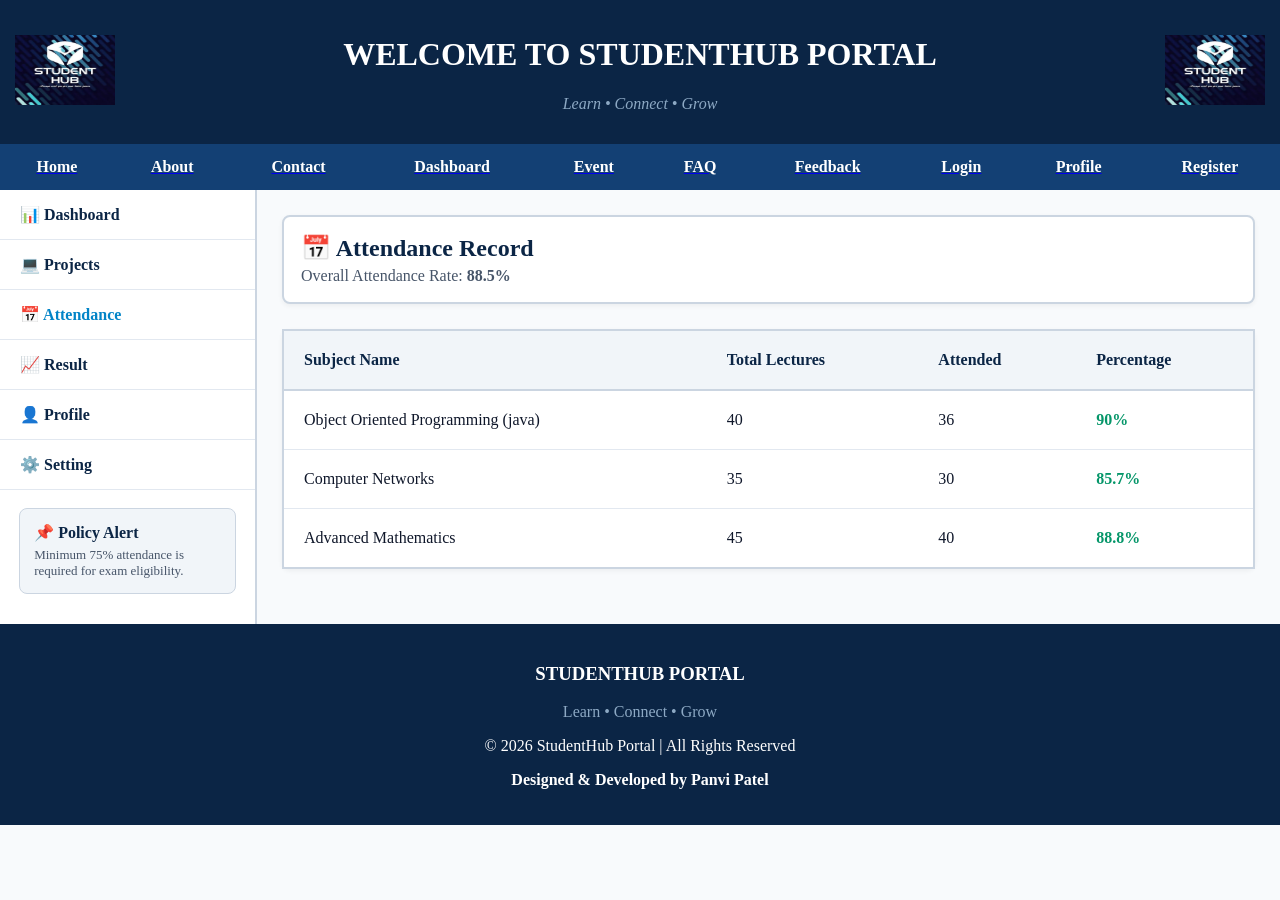
==== Attendance.html @ 4cfa84df "Added webpage files" ====
<!DOCTYPE html>
<html lang="en">
<head>
    <meta charset="UTF-8">
    <meta name="viewport" content="width=device-width, initial-scale=1.0">
    <title>Attendance - StudentHub Portal</title>
</head>
<body bgcolor="#F8FAFC" text="#0F172A" style="margin: 0; padding: 0;">

    <header>
        <table width="100%" bgcolor="#0B2545" cellpadding="15" style="border-collapse: collapse;">
            <tr>
                <td width="20%" align="left"><img src="logo.jpeg" alt="StudentHub Logo" width="100" height="70"></td>
                <td width="60%" align="center">
                    <font color="#FFFFFF">
                        <h1>WELCOME TO STUDENTHUB PORTAL</h1>
                        <p><i><font color="#8DA9C4">Learn • Connect • Grow</font></i></p>
                    </font>
                </td>
                <td width="20%" align="right"><img src="logo.jpeg" alt="StudentHub Logo" width="100" height="70"></td>
            </tr>
        </table>
    </header>

    <nav>
        <table width="100%" bgcolor="#134074" cellpadding="14" style="border-collapse: collapse;">
            <tr align="center">
                <td><a href="Home.html" target="_blank"><font color="#FFFFFF"><b>Home</b></font></a></td>
                <td><a href="About.html" target="_blank"><font color="#FFFFFF"><b>About</b></font></a></td>
                <td><a href="Contact.html" target="_blank"><font color="#FFFFFF"><b>Contact</b></font></a></td>
                <td><a href="Dashboard.html" target="_blank"><font color="#FFFFFF"><b>Dashboard</b></font></a></td>
                <td><a href="Event.html" target="_blank"><font color="#FFFFFF"><b>Event</b></font></a></td>
                <td><a href="FAQ.html" target="_blank"><font color="#FFFFFF"><b>FAQ</b></font></a></td>
                <td><a href="Feedback.html" target="_blank"><font color="#FFFFFF"><b>Feedback</b></font></a></td>
                <td><a href="Login.html" target="_blank"><font color="#FFFFFF"><b>Login</b></font></a></td>
                <td><a href="Profile.html" target="_blank"><font color="#FFFFFF"><b>Profile</b></font></a></td>
                <td><a href="Register.html" target="_blank"><font color="#FFFFFF"><b>Register</b></font></a></td>
            </tr>
        </table>
    </nav>

    <main>
        <table width="100%" cellpadding="0" cellspacing="0" style="border-collapse: collapse;">
            <tr valign="top">
                <td width="20%" bgcolor="#FFFFFF" style="border-right: 2px solid #CBD5E1; padding-bottom: 30px;">
                    <table width="100%" cellpadding="15" cellspacing="0" style="border-collapse: collapse;">
                        <tr style="border-bottom: 1px solid #E2E8F0;">
                            <td align="left" style="padding-left: 20px;"><a href="Dashboard.html" style="text-decoration: none;"><font color="#0B2545"><b>📊 Dashboard</b></font></a></td>
                        </tr>
                        <tr style="border-bottom: 1px solid #E2E8F0;">
                            <td align="left" style="padding-left: 20px;"><a href="Projects.html" style="text-decoration: none;"><font color="#0B2545"><b>💻 Projects</b></font></a></td>
                        </tr>
                        <tr style="border-bottom: 1px solid #E2E8F0;">
                            <td align="left" style="padding-left: 20px;"><a href="Attendance.html" style="text-decoration: none;"><font color="#0284C7"><b>📅 Attendance</b></font></a></td>
                        </tr>
                        <tr style="border-bottom: 1px solid #E2E8F0;">
                            <td align="left" style="padding-left: 20px;"><a href="Result.html" style="text-decoration: none;"><font color="#0B2545"><b>📈 Result</b></font></a></td>
                        </tr>
                        <tr style="border-bottom: 1px solid #E2E8F0;">
                            <td align="left" style="padding-left: 20px;"><a href="Profile.html" style="text-decoration: none;"><font color="#0B2545"><b>👤 Profile</b></font></a></td>
                        </tr>
                        <tr style="border-bottom: 1px solid #E2E8F0;">
                            <td align="left" style="padding-left: 20px;"><a href="Setting.html" style="text-decoration: none;"><font color="#0B2545"><b>⚙️ Setting</b></font></a></td>
                        </tr>
                    </table>
                    <br>
                    <table width="85%" align="center" cellpadding="12" bgcolor="#F1F5F9" style="border: 1px solid #CBD5E1; border-radius: 8px;">
                        <tr>
                            <td align="left">
                                <h4 style="margin: 0 0 5px 0;"><font color="#0B2545">📌 Policy Alert</font></h4>
                                <p style="font-size: 13px; margin: 0;"><font color="#475569">Minimum 75% attendance is required for exam eligibility.</font></p>
                            </td>
                        </tr>
                    </table>
                </td>

                <td width="80%" style="padding: 25px;">
                    <table width="100%" cellpadding="15" bgcolor="#FFFFFF" style="border: 2px solid #CBD5E1; border-radius: 8px; box-shadow: 0px 2px 5px rgba(0,0,0,0.05); margin-bottom: 25px;">
                        <tr>
                            <td>
                                <h2 style="margin: 0;"><font color="#0B2545">📅 Attendance Record</font></h2>
                                <p style="margin: 5px 0 0 0;"><font color="#475569">Overall Attendance Rate: <b>88.5%</b></font></p>
                            </td>
                        </tr>
                    </table>

                    <table width="100%" cellpadding="20" bgcolor="#FFFFFF" style="border: 2px solid #CBD5E1; border-radius: 8px; border-collapse: collapse; box-shadow: 0px 2px 5px rgba(0,0,0,0.05);">
                        <tr bgcolor="#F1F5F9" style="border-bottom: 2px solid #CBD5E1;">
                            <th align="left"><font color="#0B2545">Subject Name</font></th>
                            <th align="left"><font color="#0B2545">Total Lectures</font></th>
                            <th align="left"><font color="#0B2545">Attended</font></th>
                            <th align="left"><font color="#0B2545">Percentage</font></th>
                        </tr>
                        <tr style="border-bottom: 1px solid #E2E8F0;">
                            <td>Object Oriented Programming (java)</td>
                            <td>40</td>
                            <td>36</td>
                            <td><font color="#059669"><b>90%</b></font></td>
                        </tr>
                        <tr style="border-bottom: 1px solid #E2E8F0;">
                            <td>Computer Networks</td>
                            <td>35</td>
                            <td>30</td>
                            <td><font color="#059669"><b>85.7%</b></font></td>
                        </tr>
                        <tr>
                            <td>Advanced Mathematics</td>
                            <td>45</td>
                            <td>40</td>
                            <td><font color="#059669"><b>88.8%</b></font></td>
                        </tr>
                    </table>
                </td>
            </tr>
        </table>
    </main>

    <footer>
        <table width="100%" bgcolor="#0B2545" cellpadding="20" style="border-collapse: collapse;">
            <tr>
                <td align="center">
                    <font color="#FFFFFF">
                        <h3>STUDENTHUB PORTAL</h3>
                        <p><font color="#8DA9C4">Learn • Connect • Grow</font></p>
                        <p>© 2026 StudentHub Portal | All Rights Reserved</p>
                        <p><b>Designed & Developed by Panvi Patel</b></p>
                    </font>
                </td>
            </tr>
        </table>
    </footer>

</body>
</html>
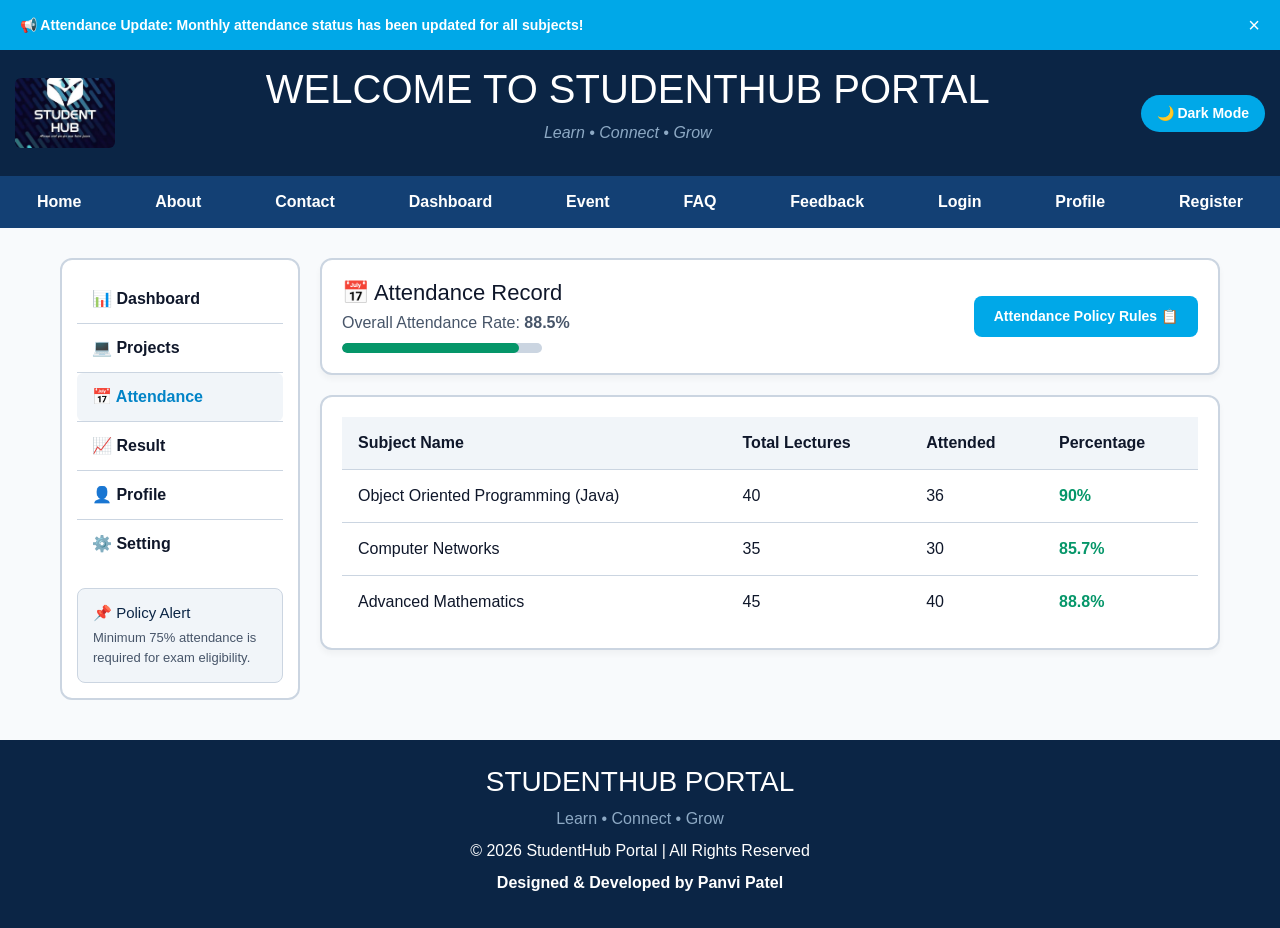
==== commit 5c9d31e1: "Initial commit - StudentHub project files" ====
--- a/Attendance.html
+++ b/Attendance.html
@@ -1,134 +1,530 @@
 <!DOCTYPE html>
 <html lang="en">
+
 <head>
     <meta charset="UTF-8">
     <meta name="viewport" content="width=device-width, initial-scale=1.0">
+
+    <!-- Bootstrap CSS -->
+    <link href="https://cdn.jsdelivr.net/npm/bootstrap@5.3.7/dist/css/bootstrap.min.css" rel="stylesheet">
+
     <title>Attendance - StudentHub Portal</title>
+
+    <style>
+        * {
+            margin: 0;
+            padding: 0;
+            box-sizing: border-box;
+            transition: background 0.3s, color 0.3s;
+        }
+
+        /* Color Theme Variables */
+        :root {
+            --bg-color: #F8FAFC;
+            --text-color: #0F172A;
+            --card-bg: #FFFFFF;
+            --card-light: #F1F5F9;
+            --header-bg: #0B2545;
+            --navbar-bg: #134074;
+            --border-color: #CBD5E1;
+            --text-sub: #475569;
+        }
+
+        body.dark-mode {
+            --bg-color: #0F172A;
+            --text-color: #F8FAFC;
+            --card-bg: #1E293B;
+            --card-light: #334155;
+            --header-bg: #020617;
+            --navbar-bg: #0F172A;
+            --border-color: #334155;
+            --text-sub: #94A3B8;
+        }
+
+        body {
+            font-family: Arial, sans-serif;
+            background: var(--bg-color);
+            color: var(--text-color);
+        }
+
+        /* ---------- Notification Banner ---------- */
+        .notification-banner {
+            background: #00A8E8;
+            color: #fff;
+            padding: 10px 20px;
+            display: flex;
+            justify-content: space-between;
+            align-items: center;
+            font-weight: bold;
+            font-size: 14px;
+        }
+
+        .notification-banner .close-btn {
+            background: transparent;
+            border: none;
+            color: white;
+            font-size: 20px;
+            cursor: pointer;
+        }
+
+        /* ---------- Header & Theme Button ---------- */
+        .header {
+            background: var(--header-bg);
+            color: white;
+            display: flex;
+            flex-direction: column;
+            align-items: center;
+            gap: 15px;
+            padding: 15px;
+            position: relative;
+        }
+
+        .logo {
+            width: 100px;
+            height: 70px;
+            object-fit: cover;
+            border-radius: 6px;
+        }
+
+        .title {
+            text-align: center;
+        }
+
+        .title p {
+            color: #8DA9C4;
+            margin-top: 8px;
+        }
+
+        .theme-btn {
+            background: #00A8E8;
+            color: white;
+            border: none;
+            padding: 8px 16px;
+            border-radius: 20px;
+            cursor: pointer;
+            font-size: 14px;
+            font-weight: bold;
+            transition: transform 0.2s;
+        }
+
+        .theme-btn:hover {
+            transform: scale(1.05);
+        }
+
+        /* ---------- Navbar & Mobile Menu ---------- */
+        .nav-container {
+            background: var(--navbar-bg);
+            position: relative;
+        }
+
+        .hamburger {
+            display: none;
+            background: none;
+            border: none;
+            color: white;
+            font-size: 24px;
+            padding: 10px 20px;
+            cursor: pointer;
+            width: 100%;
+            text-align: left;
+        }
+
+        .navbar {
+            background: var(--navbar-bg);
+            display: flex;
+            justify-content: space-around;
+            align-items: center;
+            width: 100%;
+            padding: 14px 0px;
+            flex-wrap: nowrap;
+            overflow-x: auto;
+        }
+
+        .navbar a {
+            color: white;
+            text-decoration: none;
+            font-weight: bold;
+            white-space: nowrap;
+            padding: 0 10px;
+            transition: 0.3s;
+        }
+
+        .navbar a:hover {
+            color: #8DA9C4;
+        }
+
+        /* ---------- Dashboard Layout ---------- */
+        .dashboard-layout {
+            display: grid;
+            grid-template-columns: 1fr;
+            gap: 20px;
+            max-width: 1200px;
+            margin: 30px auto;
+            padding: 0 20px;
+        }
+
+        /* Sidebar Styling */
+        .sidebar {
+            background: var(--card-bg);
+            border: 2px solid var(--border-color);
+            border-radius: 12px;
+            padding: 15px;
+        }
+
+        .sidebar-menu {
+            list-style: none;
+            padding: 0;
+            margin: 0;
+        }
+
+        .sidebar-menu li {
+            border-bottom: 1px solid var(--border-color);
+        }
+
+        .sidebar-menu li:last-child {
+            border-bottom: none;
+        }
+
+        .sidebar-menu a {
+            display: block;
+            padding: 12px 15px;
+            color: var(--text-color);
+            text-decoration: none;
+            font-weight: bold;
+            border-radius: 6px;
+            transition: background 0.2s;
+        }
+
+        .sidebar-menu a:hover, .sidebar-menu a.active {
+            background: var(--card-light);
+            color: #0284C7;
+        }
+
+        .policy-alert {
+            background: var(--card-light);
+            border: 1px solid var(--border-color);
+            border-radius: 8px;
+            padding: 15px;
+            margin-top: 20px;
+        }
+
+        .policy-alert h4 {
+            color: #0B2545;
+            font-size: 15px;
+            margin-bottom: 6px;
+        }
+
+        body.dark-mode .policy-alert h4 {
+            color: #38BDF8;
+        }
+
+        /* Content Area */
+        .content-area {
+            display: flex;
+            flex-direction: column;
+            gap: 20px;
+        }
+
+        .summary-card {
+            background: var(--card-bg);
+            border: 2px solid var(--border-color);
+            border-radius: 12px;
+            padding: 20px;
+            box-shadow: 0 4px 6px rgba(0,0,0,0.04);
+            display: flex;
+            justify-content: space-between;
+            align-items: center;
+            flex-wrap: wrap;
+            gap: 15px;
+        }
+
+        .table-card {
+            background: var(--card-bg);
+            border: 2px solid var(--border-color);
+            border-radius: 12px;
+            padding: 20px;
+            box-shadow: 0 4px 6px rgba(0,0,0,0.04);
+            overflow-x: auto;
+        }
+
+        .custom-table {
+            width: 100%;
+            border-collapse: collapse;
+            text-align: left;
+        }
+
+        .custom-table th, .custom-table td {
+            padding: 14px 16px;
+            border-bottom: 1px solid var(--border-color);
+        }
+
+        .custom-table th {
+            background: var(--card-light);
+            color: var(--text-color);
+            font-weight: bold;
+        }
+
+        .custom-table tr:last-child td {
+            border-bottom: none;
+        }
+
+        .badge-success {
+            color: #059669;
+            font-weight: bold;
+        }
+
+        /* Dynamic Progress Bar */
+        .progress-container {
+            width: 100%;
+            background: var(--border-color);
+            border-radius: 20px;
+            height: 10px;
+            overflow: hidden;
+            margin-top: 8px;
+        }
+
+        .progress-bar {
+            height: 100%;
+            background: #059669;
+            border-radius: 20px;
+        }
+
+        /* Buttons & Modal */
+        .btn-custom {
+            background: #00A8E8;
+            color: white;
+            border: none;
+            padding: 10px 20px;
+            border-radius: 8px;
+            font-size: 14px;
+            font-weight: bold;
+            cursor: pointer;
+            transition: 0.3s;
+        }
+
+        .btn-custom:hover {
+            background: #0086ba;
+        }
+
+        .modal-overlay {
+            display: none;
+            position: fixed;
+            top: 0;
+            left: 0;
+            width: 100%;
+            height: 100%;
+            background: rgba(0, 0, 0, 0.6);
+            justify-content: center;
+            align-items: center;
+            z-index: 1000;
+        }
+
+        .modal-box {
+            background: var(--card-bg);
+            color: var(--text-color);
+            padding: 30px;
+            border-radius: 12px;
+            max-width: 480px;
+            width: 90%;
+            text-align: center;
+            position: relative;
+            box-shadow: 0 10px 25px rgba(0,0,0,0.2);
+        }
+
+        .modal-close {
+            position: absolute;
+            top: 12px;
+            right: 18px;
+            background: none;
+            border: none;
+            font-size: 24px;
+            cursor: pointer;
+            color: var(--text-color);
+        }
+
+        /* Footer */
+        footer {
+            background: var(--header-bg);
+            color: white;
+            text-align: center;
+            padding: 25px 20px;
+            margin-top: 40px;
+        }
+
+        footer p {
+            margin: 8px 0;
+        }
+
+        .tag {
+            color: #8DA9C4;
+        }
+
+        /* Responsive Breakpoints */
+        @media(max-width: 767px) {
+            .hamburger {
+                display: block;
+            }
+
+            .navbar {
+                display: none;
+                flex-direction: column;
+                padding: 10px 0;
+                gap: 12px;
+            }
+
+            .navbar.show {
+                display: flex;
+            }
+        }
+
+        @media(min-width: 768px) {
+            .header {
+                flex-direction: row;
+                justify-content: space-between;
+            }
+
+            .dashboard-layout {
+                grid-template-columns: 240px 1fr;
+            }
+        }
+    </style>
 </head>
-<body bgcolor="#F8FAFC" text="#0F172A" style="margin: 0; padding: 0;">
-
-    <header>
-        <table width="100%" bgcolor="#0B2545" cellpadding="15" style="border-collapse: collapse;">
-            <tr>
-                <td width="20%" align="left"><img src="logo.jpeg" alt="StudentHub Logo" width="100" height="70"></td>
-                <td width="60%" align="center">
-                    <font color="#FFFFFF">
-                        <h1>WELCOME TO STUDENTHUB PORTAL</h1>
-                        <p><i><font color="#8DA9C4">Learn • Connect • Grow</font></i></p>
-                    </font>
-                </td>
-                <td width="20%" align="right"><img src="logo.jpeg" alt="StudentHub Logo" width="100" height="70"></td>
-            </tr>
-        </table>
+
+<body>
+
+    <!-- Notification Banner -->
+    <div class="notification-banner" id="banner">
+        <span>📢 Attendance Update: Monthly attendance status has been updated for all subjects!</span>
+        <button class="close-btn">&times;</button>
+    </div>
+
+    <!-- Header with Theme Switcher -->
+    <header class="header">
+        <img src="logo.jpeg" class="logo" alt="logo">
+
+        <div class="title">
+            <h1>WELCOME TO STUDENTHUB PORTAL</h1>
+            <p><i>Learn • Connect • Grow</i></p>
+        </div>
+
+        <button class="theme-btn" id="themeToggle">🌙 Dark Mode</button>
     </header>
 
-    <nav>
-        <table width="100%" bgcolor="#134074" cellpadding="14" style="border-collapse: collapse;">
-            <tr align="center">
-                <td><a href="Home.html" target="_blank"><font color="#FFFFFF"><b>Home</b></font></a></td>
-                <td><a href="About.html" target="_blank"><font color="#FFFFFF"><b>About</b></font></a></td>
-                <td><a href="Contact.html" target="_blank"><font color="#FFFFFF"><b>Contact</b></font></a></td>
-                <td><a href="Dashboard.html" target="_blank"><font color="#FFFFFF"><b>Dashboard</b></font></a></td>
-                <td><a href="Event.html" target="_blank"><font color="#FFFFFF"><b>Event</b></font></a></td>
-                <td><a href="FAQ.html" target="_blank"><font color="#FFFFFF"><b>FAQ</b></font></a></td>
-                <td><a href="Feedback.html" target="_blank"><font color="#FFFFFF"><b>Feedback</b></font></a></td>
-                <td><a href="Login.html" target="_blank"><font color="#FFFFFF"><b>Login</b></font></a></td>
-                <td><a href="Profile.html" target="_blank"><font color="#FFFFFF"><b>Profile</b></font></a></td>
-                <td><a href="Register.html" target="_blank"><font color="#FFFFFF"><b>Register</b></font></a></td>
-            </tr>
-        </table>
-    </nav>
-
-    <main>
-        <table width="100%" cellpadding="0" cellspacing="0" style="border-collapse: collapse;">
-            <tr valign="top">
-                <td width="20%" bgcolor="#FFFFFF" style="border-right: 2px solid #CBD5E1; padding-bottom: 30px;">
-                    <table width="100%" cellpadding="15" cellspacing="0" style="border-collapse: collapse;">
-                        <tr style="border-bottom: 1px solid #E2E8F0;">
-                            <td align="left" style="padding-left: 20px;"><a href="Dashboard.html" style="text-decoration: none;"><font color="#0B2545"><b>📊 Dashboard</b></font></a></td>
+    <!-- Navbar with Hamburger Menu -->
+    <div class="nav-container">
+        <button class="hamburger">☰ Menu</button>
+        <nav class="navbar" id="navLinks">
+            <a href="Home.html">Home</a>
+            <a href="About.html">About</a>
+            <a href="Contact.html">Contact</a>
+            <a href="Dashboard.html">Dashboard</a>
+            <a href="Event.html">Event</a>
+            <a href="FAQ.html">FAQ</a>
+            <a href="Feedback.html">Feedback</a>
+            <a href="Login.html">Login</a>
+            <a href="Profile.html">Profile</a>
+            <a href="Register.html">Register</a>
+        </nav>
+    </div>
+
+    <!-- Main Dashboard Layout -->
+    <main class="dashboard-layout">
+
+        <!-- Sidebar Navigation -->
+        <aside class="sidebar">
+            <ul class="sidebar-menu">
+                <li><a href="Dashboard.html">📊 Dashboard</a></li>
+                <li><a href="Projects.html">💻 Projects</a></li>
+                <li><a href="Attendance.html" class="active">📅 Attendance</a></li>
+                <li><a href="Result.html">📈 Result</a></li>
+                <li><a href="Profile.html">👤 Profile</a></li>
+                <li><a href="Setting.html">⚙️ Setting</a></li>
+            </ul>
+
+            <div class="policy-alert">
+                <h4>📌 Policy Alert</h4>
+                <p style="font-size: 13px; color: var(--text-sub); margin: 0;">Minimum 75% attendance is required for exam eligibility.</p>
+            </div>
+        </aside>
+
+        <!-- Attendance Content Area -->
+        <section class="content-area">
+
+            <!-- Summary Card -->
+            <div class="summary-card">
+                <div>
+                    <h2 style="margin: 0; font-size: 22px;">📅 Attendance Record</h2>
+                    <p style="margin: 5px 0 0 0; color: var(--text-sub);">Overall Attendance Rate: <b>88.5%</b></p>
+                    <div class="progress-container" style="width: 200px;">
+                        <div class="progress-bar" style="width: 88.5%;"></div>
+                    </div>
+                </div>
+                <button class="btn-custom btn-open-modal">Attendance Policy Rules 📋</button>
+            </div>
+
+            <!-- Table Card -->
+            <div class="table-card">
+                <table class="custom-table">
+                    <thead>
+                        <tr>
+                            <th>Subject Name</th>
+                            <th>Total Lectures</th>
+                            <th>Attended</th>
+                            <th>Percentage</th>
                         </tr>
-                        <tr style="border-bottom: 1px solid #E2E8F0;">
-                            <td align="left" style="padding-left: 20px;"><a href="Projects.html" style="text-decoration: none;"><font color="#0B2545"><b>💻 Projects</b></font></a></td>
-                        </tr>
-                        <tr style="border-bottom: 1px solid #E2E8F0;">
-                            <td align="left" style="padding-left: 20px;"><a href="Attendance.html" style="text-decoration: none;"><font color="#0284C7"><b>📅 Attendance</b></font></a></td>
-                        </tr>
-                        <tr style="border-bottom: 1px solid #E2E8F0;">
-                            <td align="left" style="padding-left: 20px;"><a href="Result.html" style="text-decoration: none;"><font color="#0B2545"><b>📈 Result</b></font></a></td>
-                        </tr>
-                        <tr style="border-bottom: 1px solid #E2E8F0;">
-                            <td align="left" style="padding-left: 20px;"><a href="Profile.html" style="text-decoration: none;"><font color="#0B2545"><b>👤 Profile</b></font></a></td>
-                        </tr>
-                        <tr style="border-bottom: 1px solid #E2E8F0;">
-                            <td align="left" style="padding-left: 20px;"><a href="Setting.html" style="text-decoration: none;"><font color="#0B2545"><b>⚙️ Setting</b></font></a></td>
-                        </tr>
-                    </table>
-                    <br>
-                    <table width="85%" align="center" cellpadding="12" bgcolor="#F1F5F9" style="border: 1px solid #CBD5E1; border-radius: 8px;">
+                    </thead>
+                    <tbody>
                         <tr>
-                            <td align="left">
-                                <h4 style="margin: 0 0 5px 0;"><font color="#0B2545">📌 Policy Alert</font></h4>
-                                <p style="font-size: 13px; margin: 0;"><font color="#475569">Minimum 75% attendance is required for exam eligibility.</font></p>
-                            </td>
-                        </tr>
-                    </table>
-                </td>
-
-                <td width="80%" style="padding: 25px;">
-                    <table width="100%" cellpadding="15" bgcolor="#FFFFFF" style="border: 2px solid #CBD5E1; border-radius: 8px; box-shadow: 0px 2px 5px rgba(0,0,0,0.05); margin-bottom: 25px;">
-                        <tr>
-                            <td>
-                                <h2 style="margin: 0;"><font color="#0B2545">📅 Attendance Record</font></h2>
-                                <p style="margin: 5px 0 0 0;"><font color="#475569">Overall Attendance Rate: <b>88.5%</b></font></p>
-                            </td>
-                        </tr>
-                    </table>
-
-                    <table width="100%" cellpadding="20" bgcolor="#FFFFFF" style="border: 2px solid #CBD5E1; border-radius: 8px; border-collapse: collapse; box-shadow: 0px 2px 5px rgba(0,0,0,0.05);">
-                        <tr bgcolor="#F1F5F9" style="border-bottom: 2px solid #CBD5E1;">
-                            <th align="left"><font color="#0B2545">Subject Name</font></th>
-                            <th align="left"><font color="#0B2545">Total Lectures</font></th>
-                            <th align="left"><font color="#0B2545">Attended</font></th>
-                            <th align="left"><font color="#0B2545">Percentage</font></th>
-                        </tr>
-                        <tr style="border-bottom: 1px solid #E2E8F0;">
-                            <td>Object Oriented Programming (java)</td>
+                            <td>Object Oriented Programming (Java)</td>
                             <td>40</td>
                             <td>36</td>
-                            <td><font color="#059669"><b>90%</b></font></td>
+                            <td><span class="badge-success">90%</span></td>
                         </tr>
-                        <tr style="border-bottom: 1px solid #E2E8F0;">
+                        <tr>
                             <td>Computer Networks</td>
                             <td>35</td>
                             <td>30</td>
-                            <td><font color="#059669"><b>85.7%</b></font></td>
+                            <td><span class="badge-success">85.7%</span></td>
                         </tr>
                         <tr>
                             <td>Advanced Mathematics</td>
                             <td>45</td>
                             <td>40</td>
-                            <td><font color="#059669"><b>88.8%</b></font></td>
+                            <td><span class="badge-success">88.8%</span></td>
                         </tr>
-                    </table>
-                </td>
-            </tr>
-        </table>
+                    </tbody>
+                </table>
+            </div>
+
+        </section>
+
     </main>
 
+    <!-- Modal Popup for Policy -->
+    <div class="modal-overlay" id="customModal">
+        <div class="modal-box">
+            <button class="modal-close">&times;</button>
+            <h3 style="margin-bottom: 12px;">📋 Attendance Guidelines</h3>
+            <p style="text-align: left; font-size: 14px; margin-bottom: 8px;">• <b>75% Criteria:</b> Compulsory for appearing in final university examinations.</p>
+            <p style="text-align: left; font-size: 14px; margin-bottom: 8px;">• <b>Medical Leave:</b> Valid certificates must be submitted within 3 days.</p>
+            <p style="text-align: left; font-size: 14px; margin-bottom: 15px;">• <b>Discrepancy:</b> Contact your class counselor for any attendance corrections.</p>
+            <button class="btn-custom btn-close-modal">Got It!</button>
+        </div>
+    </div>
+
+    <!-- Footer -->
     <footer>
-        <table width="100%" bgcolor="#0B2545" cellpadding="20" style="border-collapse: collapse;">
-            <tr>
-                <td align="center">
-                    <font color="#FFFFFF">
-                        <h3>STUDENTHUB PORTAL</h3>
-                        <p><font color="#8DA9C4">Learn • Connect • Grow</font></p>
-                        <p>© 2026 StudentHub Portal | All Rights Reserved</p>
-                        <p><b>Designed & Developed by Panvi Patel</b></p>
-                    </font>
-                </td>
-            </tr>
-        </table>
+        <h3>STUDENTHUB PORTAL</h3>
+        <p class="tag">Learn • Connect • Grow</p>
+        <p>© 2026 StudentHub Portal | All Rights Reserved</p>
+        <p><b>Designed & Developed by Panvi Patel</b></p>
     </footer>
+
+    <!-- Bootstrap JS -->
+    <script src="https://cdn.jsdelivr.net/npm/bootstrap@5.3.7/dist/js/bootstrap.bundle.min.js"></script>
+
+    <!-- External Script -->
+    <script src="script.js"></script>
 
 </body>
 </html>
